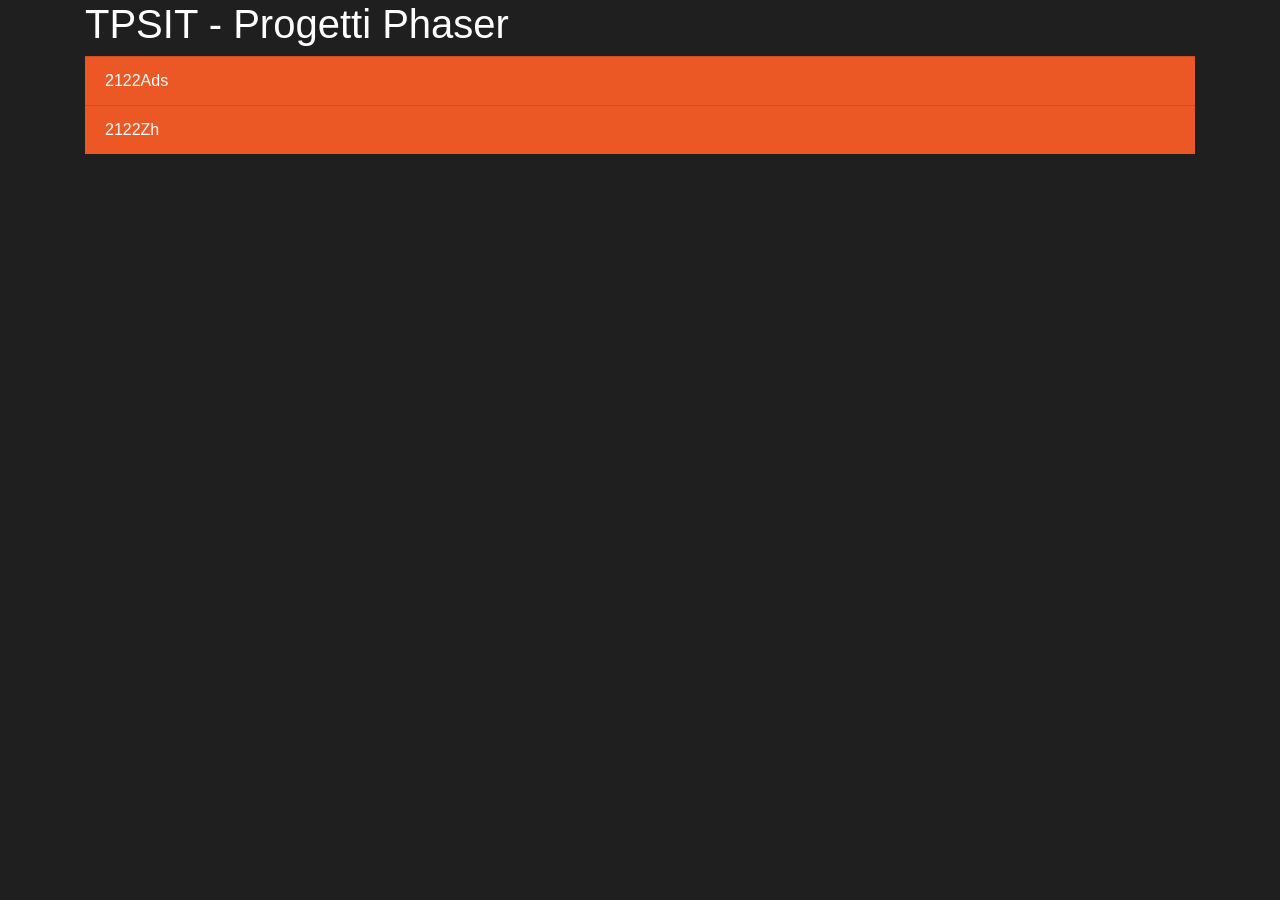
==== 2223/sito_progetti_phaser/index.html @ 4df35b2a "Progetti Phaser" ====
<!DOCTYPE html>
<html lang="en">
<head>
    <meta charset="UTF-8">
    <meta http-equiv="X-UA-Compatible" content="IE=edge">
    <meta name="viewport" content="width=device-width, initial-scale=1.0">
    <link rel="stylesheet" href="https://maxcdn.bootstrapcdn.com/bootstrap/4.0.0/css/bootstrap.min.css" integrity="sha384-Gn5384xqQ1aoWXA+058RXPxPg6fy4IWvTNh0E263XmFcJlSAwiGgFAW/dAiS6JXm" crossorigin="anonymous">
    <link rel="stylesheet" href="./css/style.css">
    <script src="./js/script.js"></script>
    <title>TPSIT - Progetti Phaser</title>
</head>
<body>
    <div class="container">
        <h1>TPSIT - Progetti Phaser</h1>
        <ul class="list-group list-group-flush">
            <a href="./lavori/21223CAds/index.html"><li class="list-group-item game-line">2122Ads</li></a>
            <a href="./lavori/21223CZh/index.html"><li class="list-group-item game-line">2122Zh</li></a>
        </ul>
    </div>
</body>
</html>
---- 2223/sito_progetti_phaser/css/style.css ----
body {
    background: #1f1f1f;
    color: white;
    font-family: Kanit,sans-serif;
}

h2 {
    border-left: 3px solid #a72c12;
    margin-bottom: 30px;
    margin-left: 10%;
    margin-top: 30px;
    padding-left: 10px;
    font-weight: bold;
}

.game-line{
    background: #eb5826;
    color: white;
    border-radius: 5px;
}

a:hover {
    color: #eb5826;
}

.nav-pills .nav-link.active, .nav-pills .show>.nav-link {
    background: #eb5826;
    color: #fff;
    font-weight: bold;
}
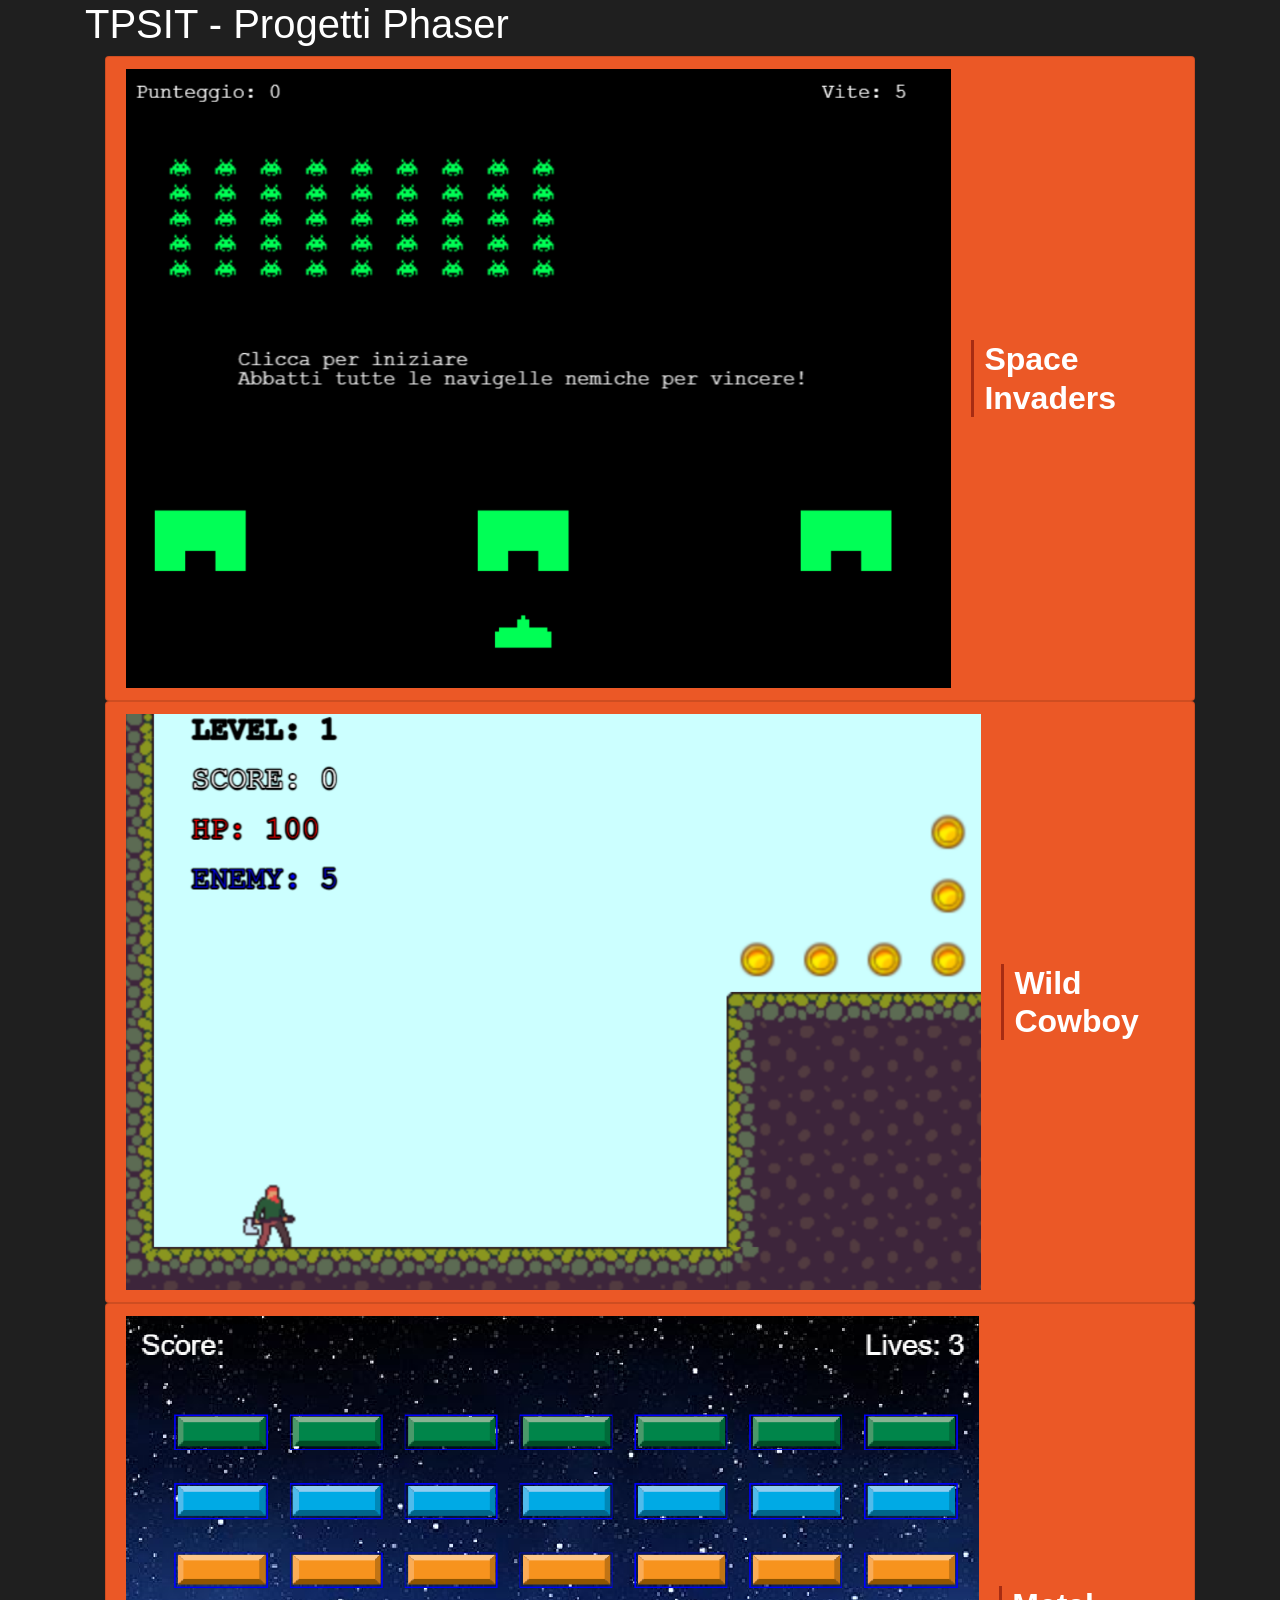
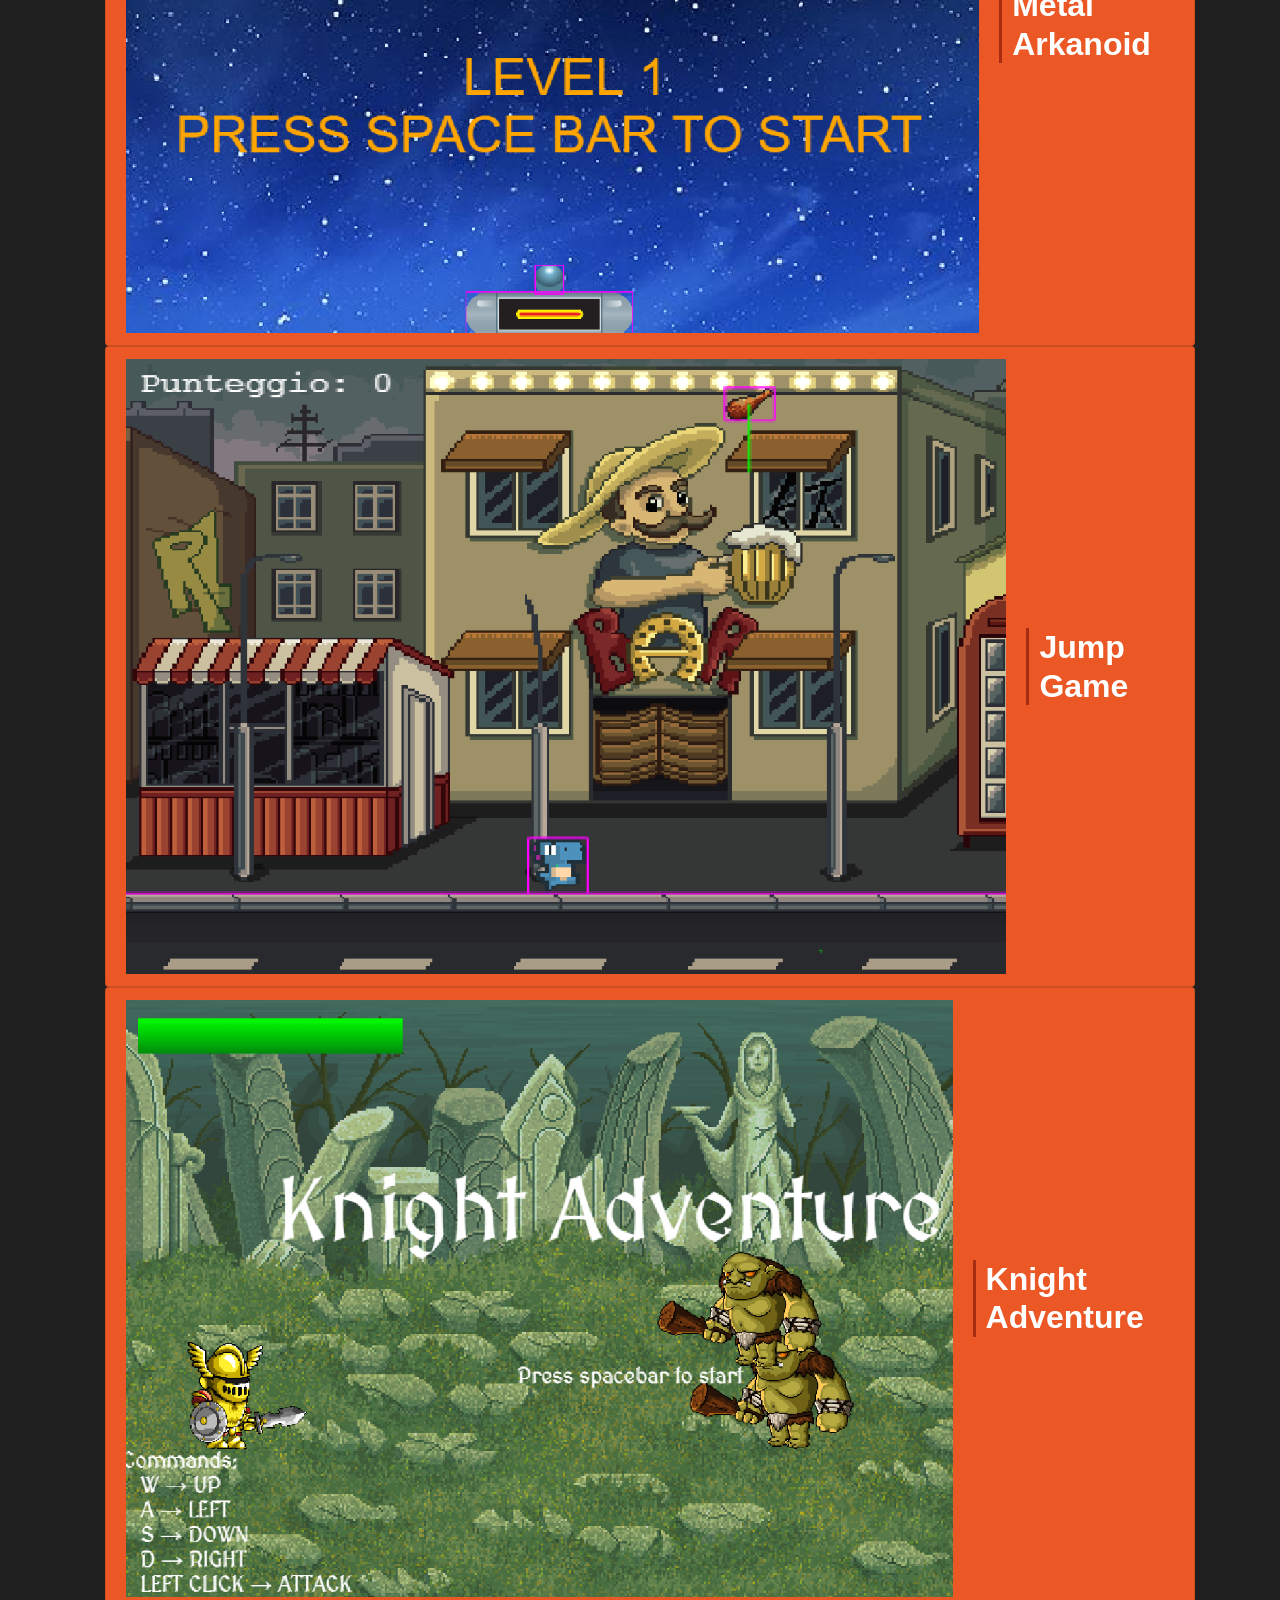
==== commit 14ca16ae: "Link giochi e img" ====
--- a/2223/sito_progetti_phaser/index.html
+++ b/2223/sito_progetti_phaser/index.html
@@ -12,10 +12,59 @@
 <body>
     <div class="container">
         <h1>TPSIT - Progetti Phaser</h1>
-        <ul class="list-group list-group-flush">
-            <a href="./lavori/21223CAds/index.html"><li class="list-group-item game-line">2122Ads</li></a>
-            <a href="./lavori/21223CZh/index.html"><li class="list-group-item game-line">2122Zh</li></a>
-        </ul>
+
+        <div class="row">
+            <div class="col-12 col-sm-12 col-lg-12">
+                <ul class="list-group">
+                    
+                    <a href="./lavori/21223CAds/index.html">
+                        <li class="list-group-item d-flex justify-content-between align-items-center game-line">
+                        <div class="image-parent">
+                            <img src="./img/gioco_audisio.png" class="img-fluid" alt="Space Invaders">
+                        </div>
+                        <h2>Space Invaders</h2>
+                        </li>
+                    </a>
+                    
+                    <a href="./lavori/21223CZh/index.html">
+                        <li class="list-group-item d-flex justify-content-between align-items-center game-line">
+                        <div class="image-parent">
+                            <img src="./img/gioco_zhou.png" class="img-fluid" alt="Wild Cowboy">
+                        </div>
+                        <h2>Wild Cowboy</h2>
+                        </li>
+                    </a>                    
+                    
+                    <a href="./lavori/21224CCpl/gioco.html">
+                        <li class="list-group-item d-flex justify-content-between align-items-center game-line">
+                        <div class="image-parent">
+                            <img src="./img/gioco_capellino.png" class="img-fluid" alt="Wild Cowboy">
+                        </div>
+                        <h2>Metal Arkanoid</h2>
+                        </li>
+                    </a>             
+                    
+                    <a href="./lavori/21224CMss/gioco.html">
+                        <li class="list-group-item d-flex justify-content-between align-items-center game-line">
+                        <div class="image-parent">
+                            <img src="./img/gioco_massano.png" class="img-fluid" alt="Jump Game">
+                        </div>
+                        <h2>Jump Game</h2>
+                        </li>
+                    </a>                  
+                    
+                    <a href="./lavori/21224CSlm/index.html">
+                        <li class="list-group-item d-flex justify-content-between align-items-center game-line">
+                        <div class="image-parent">
+                            <img src="./img/gioco_sulejmani.png" class="img-fluid" alt="Knight Adventure">
+                        </div>
+                        <h2>Knight Adventure</h2>
+                        </li>
+                    </a>
+
+                </ul>
+            </div>
+        </div>
     </div>
 </body>
 </html>
--- a/2223/sito_progetti_phaser/css/style.css
+++ b/2223/sito_progetti_phaser/css/style.css
@@ -27,4 +27,8 @@
     background: #eb5826;
     color: #fff;
     font-weight: bold;
+}
+
+ul, h2 {
+    margin-left: 20px;
 }
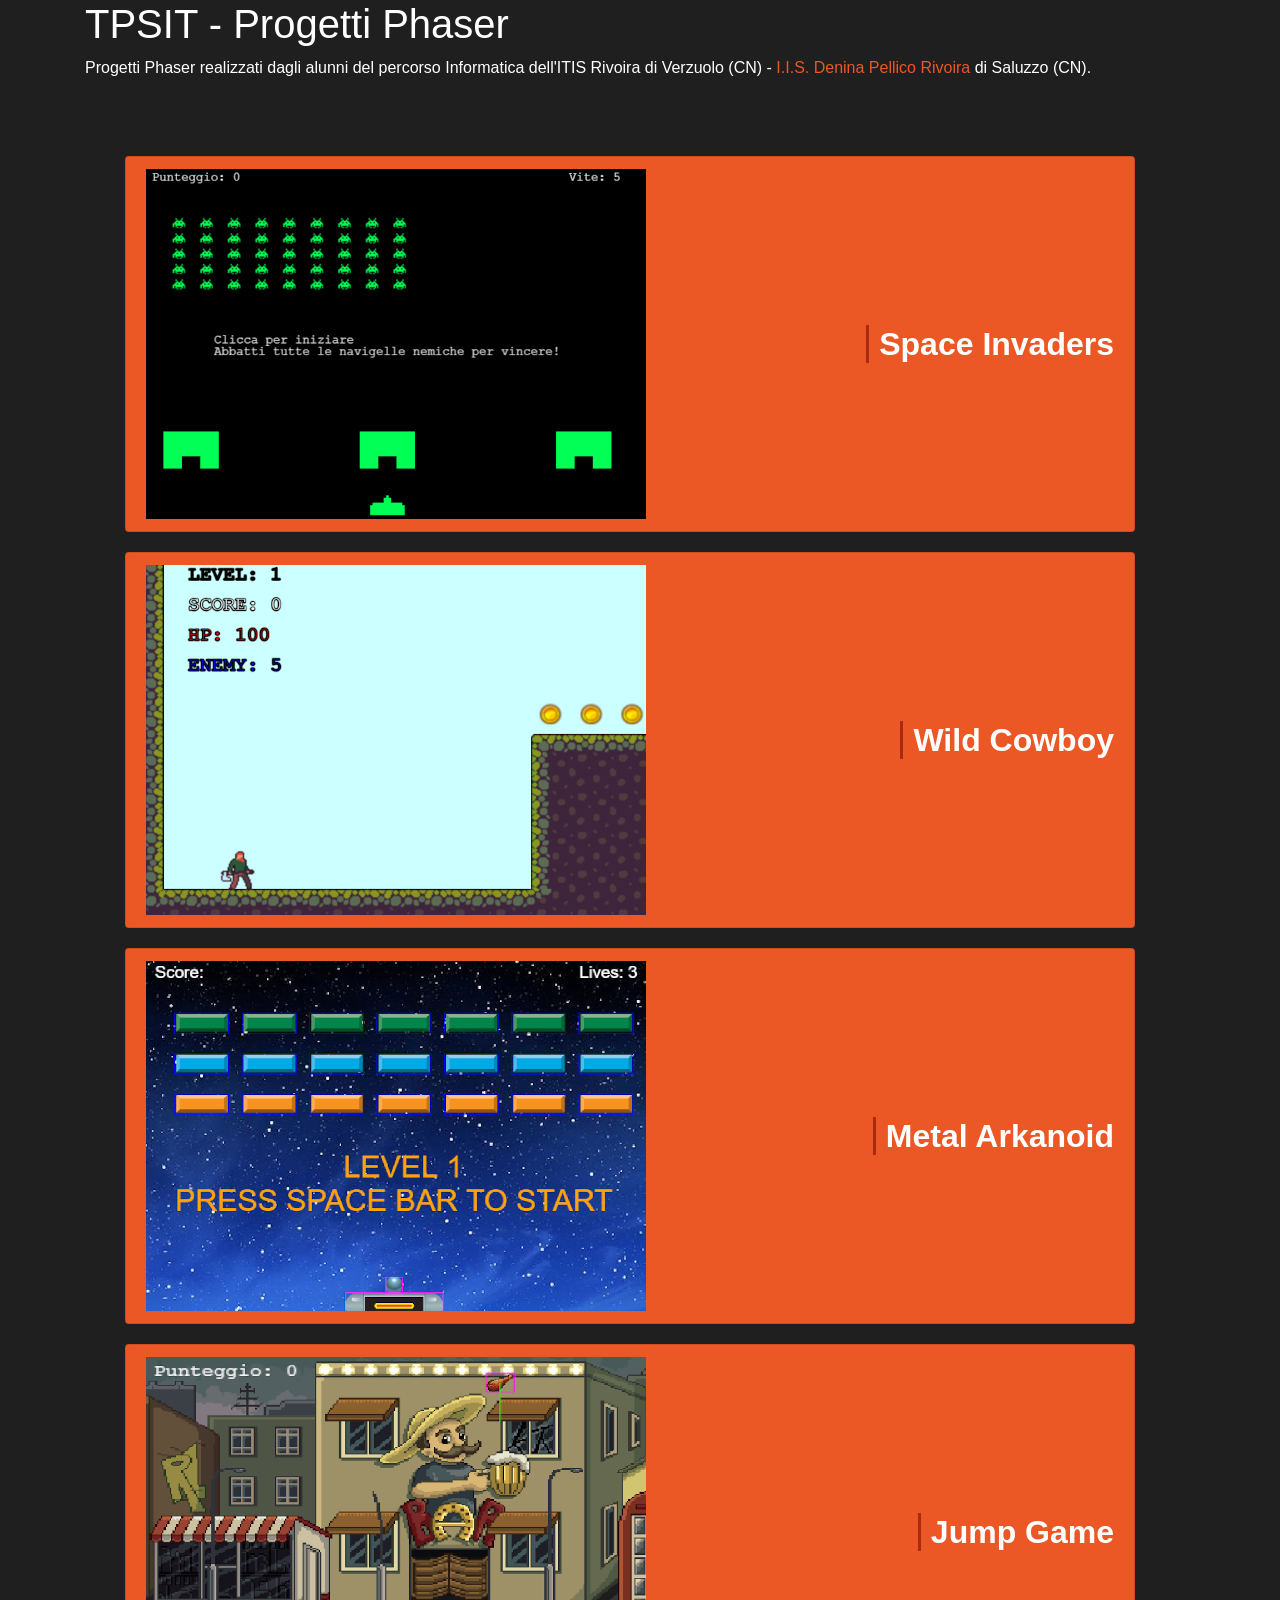
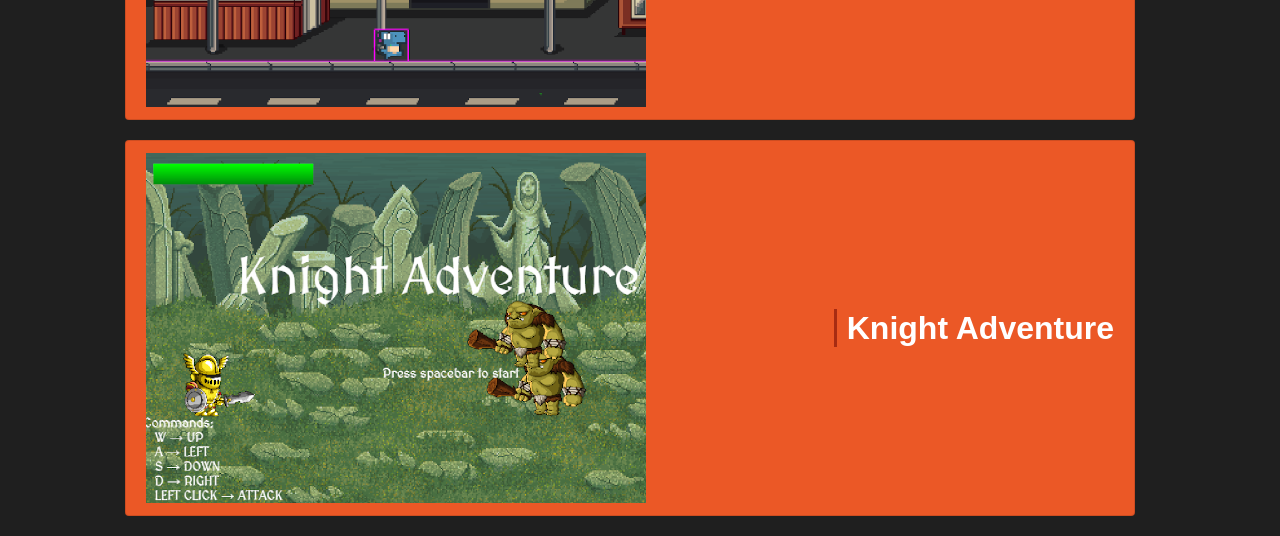
==== commit 3dabee41: "Img Fix Cambiato dimensioni antemprime delle immagini" ====
--- a/2223/sito_progetti_phaser/index.html
+++ b/2223/sito_progetti_phaser/index.html
@@ -13,52 +13,58 @@
     <div class="container">
         <h1>TPSIT - Progetti Phaser</h1>
 
+        <div>
+            <p>Progetti Phaser realizzati dagli alunni del percorso Informatica dell'ITIS Rivoira di Verzuolo (CN) -
+                <a href="https://denina.it/" target="_blank">I.I.S. Denina Pellico Rivoira</a> di Saluzzo (CN).
+            </p>
+        </div>
+
         <div class="row">
             <div class="col-12 col-sm-12 col-lg-12">
                 <ul class="list-group">
                     
                     <a href="./lavori/21223CAds/index.html">
                         <li class="list-group-item d-flex justify-content-between align-items-center game-line">
-                        <div class="image-parent">
-                            <img src="./img/gioco_audisio.png" class="img-fluid" alt="Space Invaders">
-                        </div>
-                        <h2>Space Invaders</h2>
+                            <div class="image-parent">
+                                <img src="./img/gioco_audisio.png" class="img-fluid" alt="Space Invaders">
+                            </div>
+                            <h2>Space Invaders</h2>
                         </li>
                     </a>
                     
                     <a href="./lavori/21223CZh/index.html">
                         <li class="list-group-item d-flex justify-content-between align-items-center game-line">
-                        <div class="image-parent">
-                            <img src="./img/gioco_zhou.png" class="img-fluid" alt="Wild Cowboy">
-                        </div>
-                        <h2>Wild Cowboy</h2>
+                            <div class="image-parent">
+                                <img src="./img/gioco_zhou.png" class="img-fluid" alt="Wild Cowboy">
+                            </div>
+                            <h2>Wild Cowboy</h2>
                         </li>
                     </a>                    
                     
                     <a href="./lavori/21224CCpl/gioco.html">
                         <li class="list-group-item d-flex justify-content-between align-items-center game-line">
-                        <div class="image-parent">
-                            <img src="./img/gioco_capellino.png" class="img-fluid" alt="Wild Cowboy">
-                        </div>
-                        <h2>Metal Arkanoid</h2>
+                            <div class="image-parent">
+                                <img src="./img/gioco_capellino.png" class="img-fluid" alt="Wild Cowboy">
+                            </div>
+                            <h2>Metal Arkanoid</h2>
                         </li>
                     </a>             
                     
                     <a href="./lavori/21224CMss/gioco.html">
                         <li class="list-group-item d-flex justify-content-between align-items-center game-line">
-                        <div class="image-parent">
-                            <img src="./img/gioco_massano.png" class="img-fluid" alt="Jump Game">
-                        </div>
-                        <h2>Jump Game</h2>
+                            <div class="image-parent">
+                                <img src="./img/gioco_massano.png" class="img-fluid" alt="Jump Game">
+                            </div>
+                            <h2>Jump Game</h2>
                         </li>
                     </a>                  
                     
                     <a href="./lavori/21224CSlm/index.html">
                         <li class="list-group-item d-flex justify-content-between align-items-center game-line">
-                        <div class="image-parent">
-                            <img src="./img/gioco_sulejmani.png" class="img-fluid" alt="Knight Adventure">
-                        </div>
-                        <h2>Knight Adventure</h2>
+                            <div class="image-parent">
+                                <img src="./img/gioco_sulejmani.png" class="img-fluid" alt="Knight Adventure">
+                            </div>
+                            <h2>Knight Adventure</h2>
                         </li>
                     </a>
 
--- a/2223/sito_progetti_phaser/css/style.css
+++ b/2223/sito_progetti_phaser/css/style.css
@@ -16,7 +16,12 @@
 .game-line{
     background: #eb5826;
     color: white;
-    border-radius: 5px;
+    border-radius: 50px;
+}
+
+
+a {
+    color: #eb5826;
 }
 
 a:hover {
@@ -31,4 +36,9 @@
 
 ul, h2 {
     margin-left: 20px;
+}
+
+ul, li {
+    margin: 20px;
+    padding: 20px;
 }
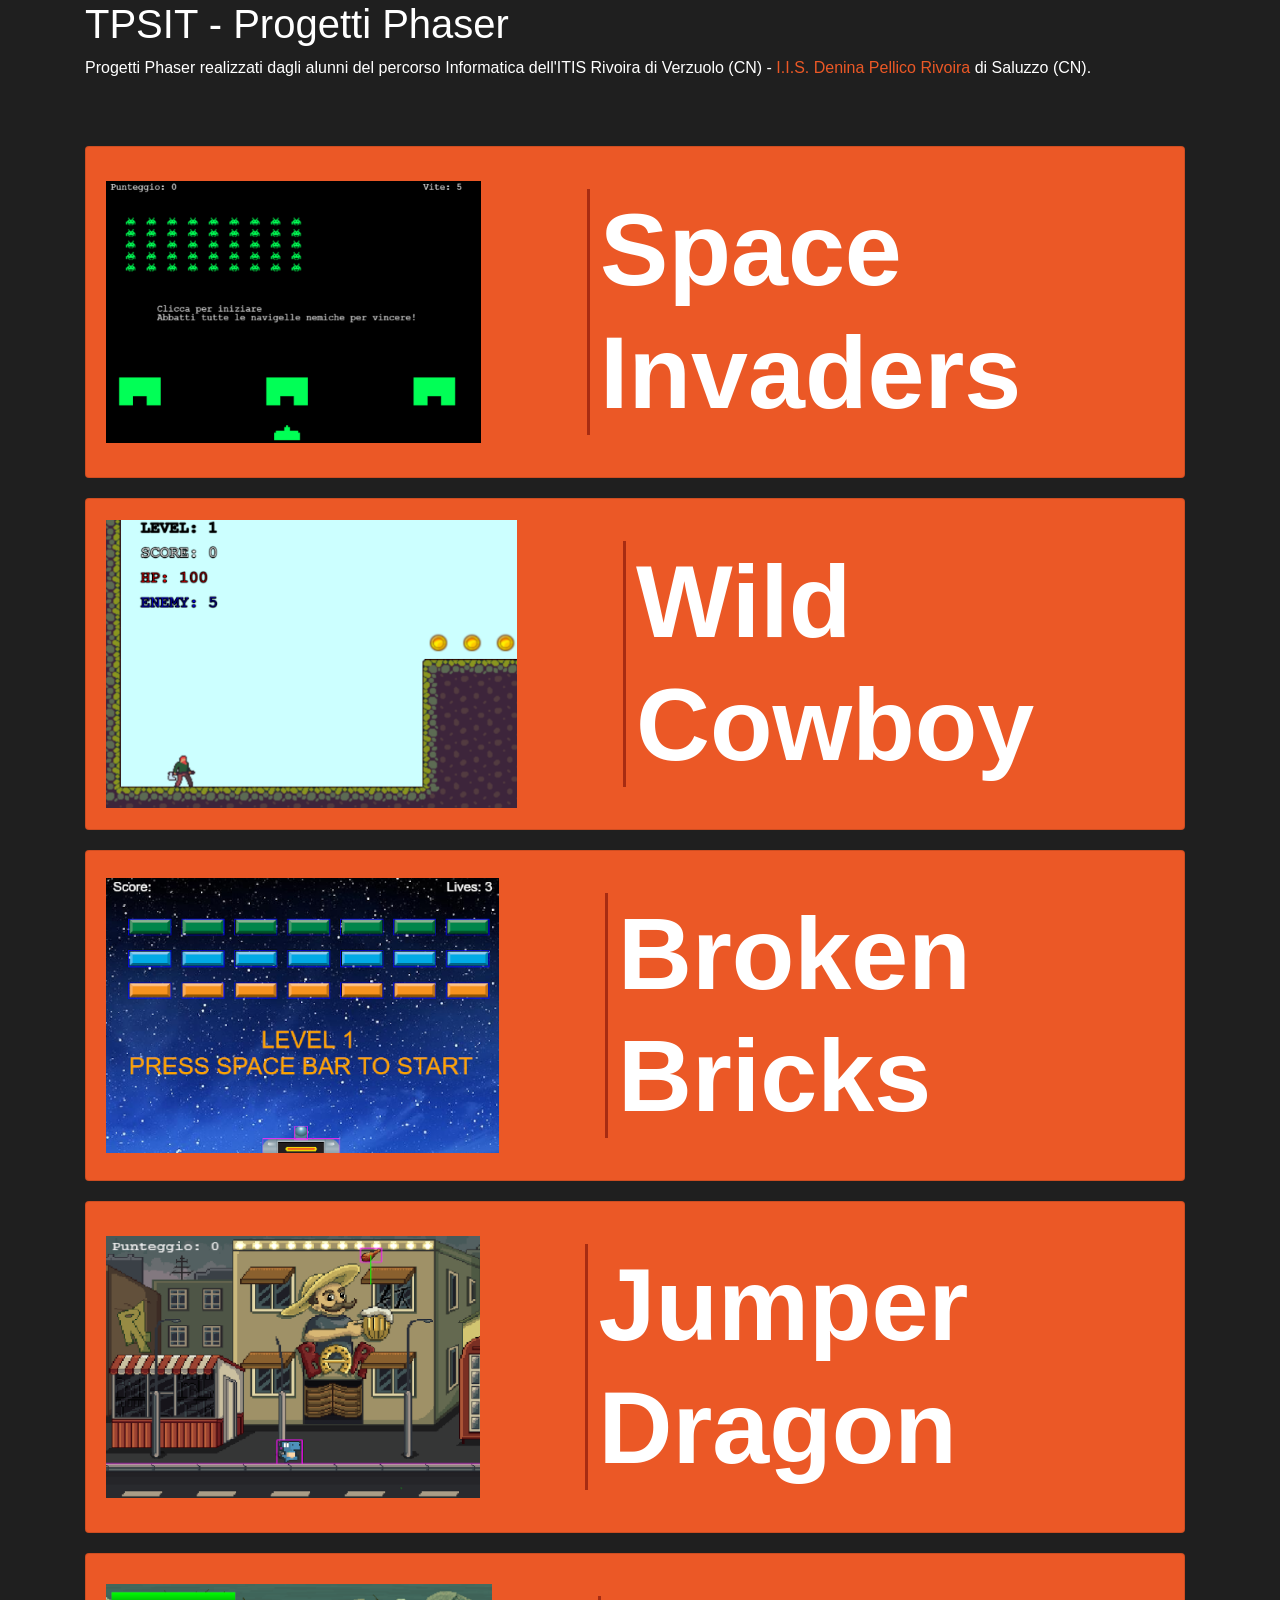
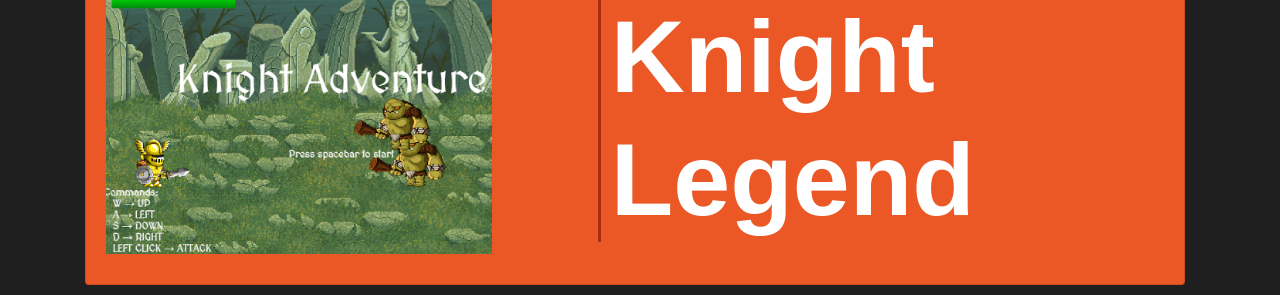
==== commit 62a4b799: "Cambio titoli giochi" ====
--- a/2223/sito_progetti_phaser/index.html
+++ b/2223/sito_progetti_phaser/index.html
@@ -46,7 +46,7 @@
                             <div class="image-parent">
                                 <img src="./img/gioco_capellino.png" class="img-fluid" alt="Wild Cowboy">
                             </div>
-                            <h2>Metal Arkanoid</h2>
+                            <h2>Broken Bricks</h2>
                         </li>
                     </a>             
                     
@@ -55,16 +55,16 @@
                             <div class="image-parent">
                                 <img src="./img/gioco_massano.png" class="img-fluid" alt="Jump Game">
                             </div>
-                            <h2>Jump Game</h2>
+                            <h2>Jumper Dragon</h2>
                         </li>
                     </a>                  
                     
                     <a href="./lavori/21224CSlm/index.html">
                         <li class="list-group-item d-flex justify-content-between align-items-center game-line">
                             <div class="image-parent">
-                                <img src="./img/gioco_sulejmani.png" class="img-fluid" alt="Knight Adventure">
+                                <img src="./img/gioco_sulejmani.png" class="img-fluid" alt="Knight Legend">
                             </div>
-                            <h2>Knight Adventure</h2>
+                            <h2>Knight Legend</h2>
                         </li>
                     </a>
 
--- a/2223/sito_progetti_phaser/css/style.css
+++ b/2223/sito_progetti_phaser/css/style.css
@@ -34,11 +34,12 @@
     font-weight: bold;
 }
 
-ul, h2 {
-    margin-left: 20px;
+h2 {
+    font-size:8vw;
 }
 
 ul, li {
-    margin: 20px;
-    padding: 20px;
+    margin-top: 20px;
+    margin-bottom: 20px;
+    padding: 10px;
 }
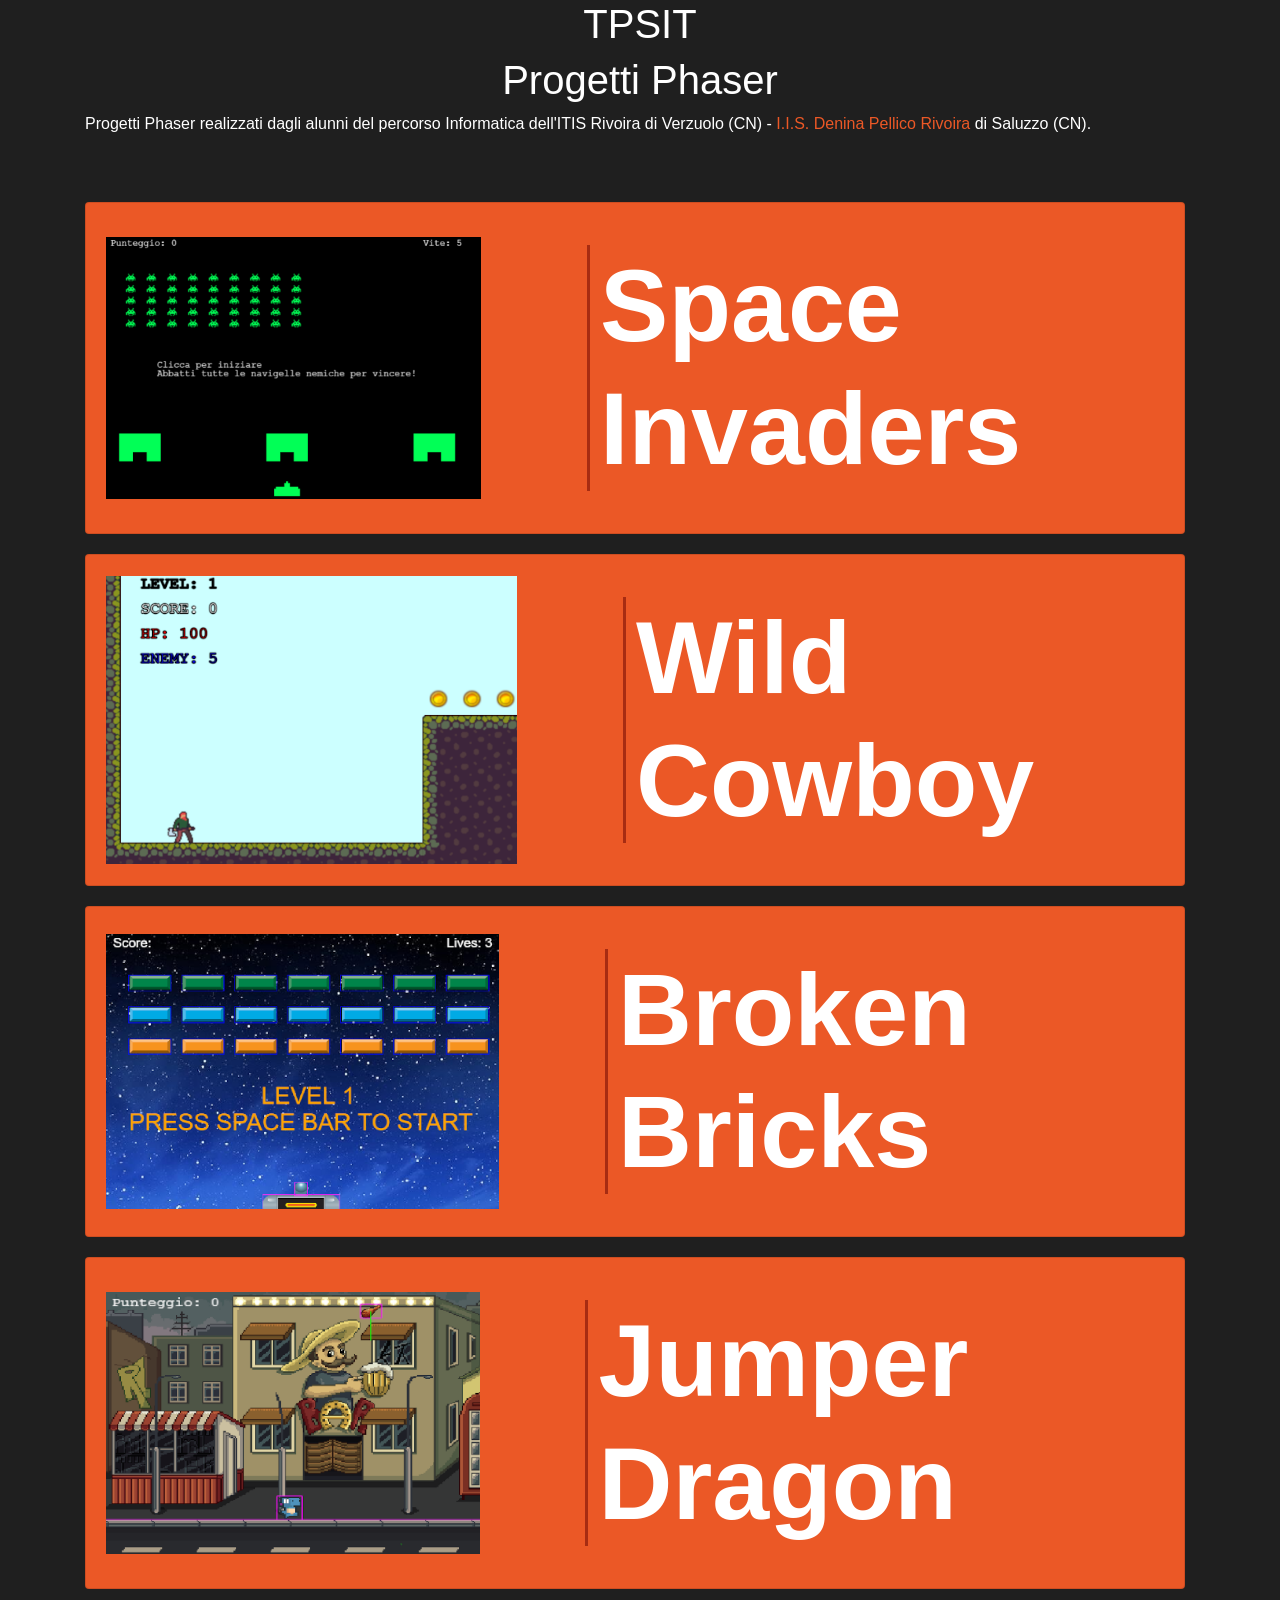
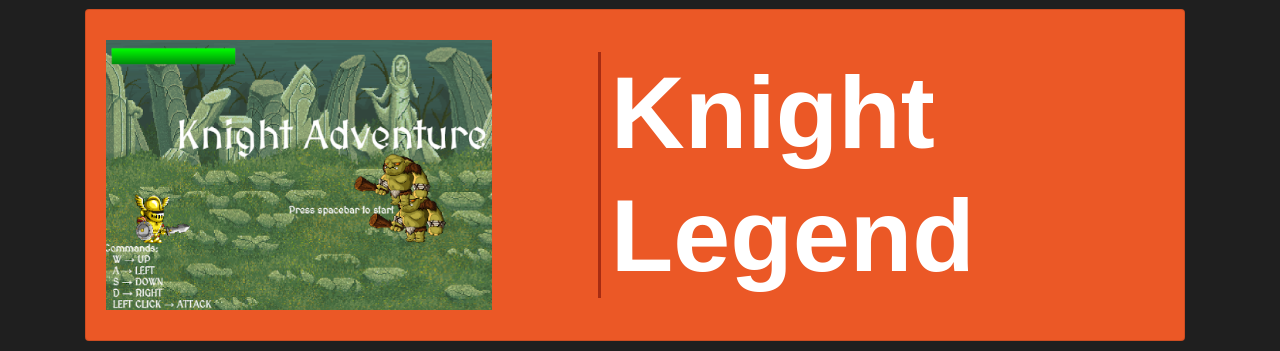
==== commit aac8f110: "Fix sul titolo" ====
--- a/2223/sito_progetti_phaser/index.html
+++ b/2223/sito_progetti_phaser/index.html
@@ -11,7 +11,8 @@
 </head>
 <body>
     <div class="container">
-        <h1>TPSIT - Progetti Phaser</h1>
+        <h1 class="text-center">TPSIT</h1>
+        <h1 class="text-center">Progetti Phaser</h1>
 
         <div>
             <p>Progetti Phaser realizzati dagli alunni del percorso Informatica dell'ITIS Rivoira di Verzuolo (CN) -
